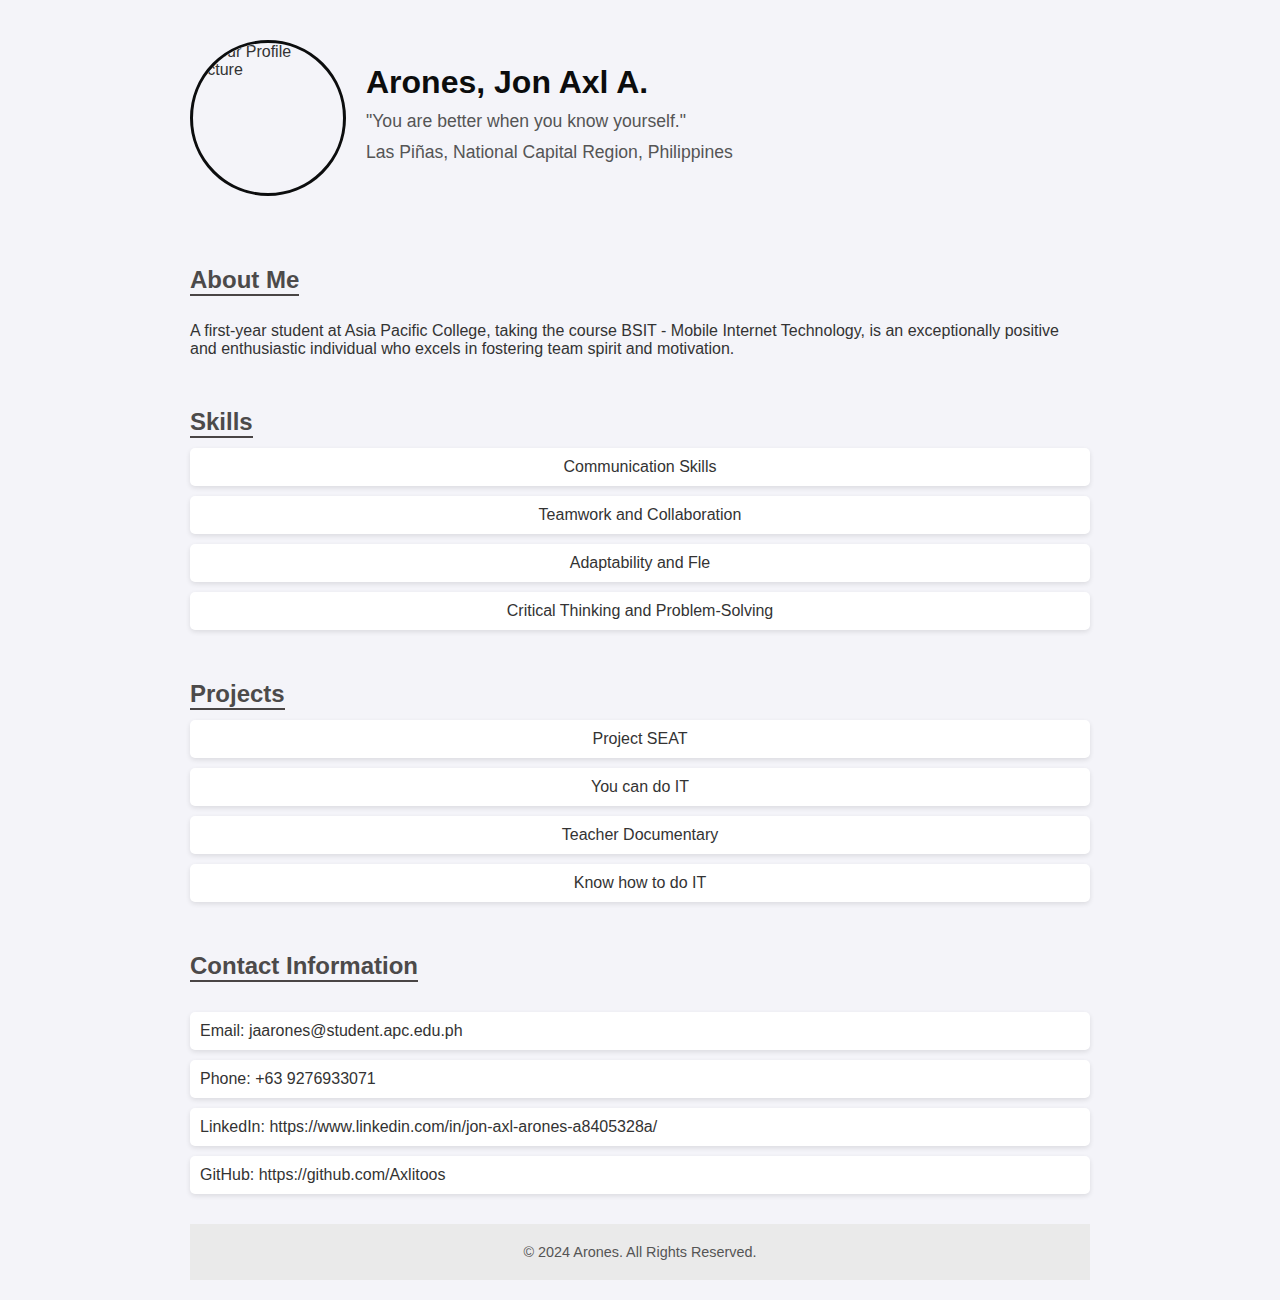
==== about-arones.html @ 86cf7322 "Done" ====
<!DOCTYPE html>
<html lang="en">
<head>
    <meta charset="UTF-8">
    <meta name="viewport" content="width=device-width, initial-scale=1.0">
    <title>Portfolio</title>
    <style>
        body {
            font-family: Arial, sans-serif;
            margin: 0;
            padding: 0;
            background-color: #f4f4f9;
            color: #333;
        }

        .container {
            max-width: 900px;
            margin: 0 auto;
            padding: 20px;
        }

        .header {
            display: flex;
            align-items: center;
            gap: 20px;
            padding: 20px 0;
        }

        .header img {
            border-radius: 50%;
            width: 150px;
            height: 150px;
            object-fit: cover;
            border: 3px solid #0c0d0e;
        }

        .header-content {
            flex: 1;
        }

        .header-content h1 {
            margin: 0;
            font-size: 2em;
            color: #0c0d0d;
        }

        .header-content p {
            margin: 10px 0;
            font-size: 1.1em;
            color: #555;
        }

        .objective {
            margin-top: 10px;
            font-size: 2em;
            color: #333;
        }

        .content {
            margin-top: 30px;
        }

        .section {
            margin-bottom: 30px;
        }

        .section h2 {
            margin-bottom: 10px;
            color: #4c4a4a;
            border-bottom: 2px solid #494545;
            display: inline-block;
        }

        .skills, .projects {
            display: flex;
            flex-wrap: wrap;
            gap: 10px;
        }

        .skills div, .projects div {
            background-color: #fff;
            padding: 10px;
            border-radius: 5px;
            box-shadow: 0 2px 5px rgba(0, 0, 0, 0.1);
            flex: 1 1 calc(50% - 20px);
            text-align: center;
        }

        .contact-info {
            display: flex;
            flex-wrap: wrap;
            gap: 10px;
            margin-top: 20px;
        }

        .contact-info div {
            background-color: #fff;
            padding: 10px;
            border-radius: 5px;
            box-shadow: 0 2px 5px rgba(0, 0, 0, 0.1);
            flex: 1 1 calc(50% - 20px);
        }

        .footer {
            text-align: center;
            padding: 20px;
            font-size: 0.9em;
            color: #555;
            background-color: #eaeaea;
            margin-top: 30px;
        }

        @media (max-width: 600px) {
            .skills div, .projects div, .contact-info div {
                flex: 1 1 100%;
            }

            .header {
                flex-direction: column;
                align-items: center;
                text-align: center;
            }

            .header-content {
                margin-top: 10px;
            }
        }
    </style>
</head>
<body>
    <div class="container">
        <div class="header">
            <img src="Arones_pic.jpg" alt="Your Profile Picture">
            <div class="header-content">
                <h1>Arones, Jon Axl A.</h1>
                <p>"You are better when you know yourself."</p>
                <p class="objective">Las Piñas, National Capital Region, Philippines</p>
            </div>
        </div>

        <div class="content">
            <div class="section">
                <h2>About Me</h2>
                <p>A first-year student at Asia Pacific College, taking the course BSIT - Mobile Internet Technology, is an exceptionally positive and enthusiastic individual who excels in fostering team spirit and motivation.</p>
            </div>

            <div class="section">
                <h2>Skills</h2>
                <div class="skills">
                    <div>Communication Skills</div>
                    <div>Teamwork and Collaboration</div>
                    <div>Adaptability and Fle</div>
                    <div>Critical Thinking and Problem-Solving</div>
                </div>
            </div>

            <div class="section">
                <h2>Projects</h2>
                <div class="projects">
                    <div>Project SEAT</div>
                    <div>You can do IT</div>
                    <div>Teacher Documentary</div>
                    <div>Know how to do IT</div>
                </div>
            </div>

            <div class="section">
                <h2>Contact Information</h2>
                <div class="contact-info">
                    <div>Email: jaarones@student.apc.edu.ph</div>
                    <div>Phone: +63 9276933071</div>
                    <div>LinkedIn: https://www.linkedin.com/in/jon-axl-arones-a8405328a/</div>
                    <div>GitHub: https://github.com/Axlitoos</div>
                </div>
            </div>
        </div>

        <div class="footer">
            &copy; 2024 Arones. All Rights Reserved.
        </div>
    </div>
</body>
</html>
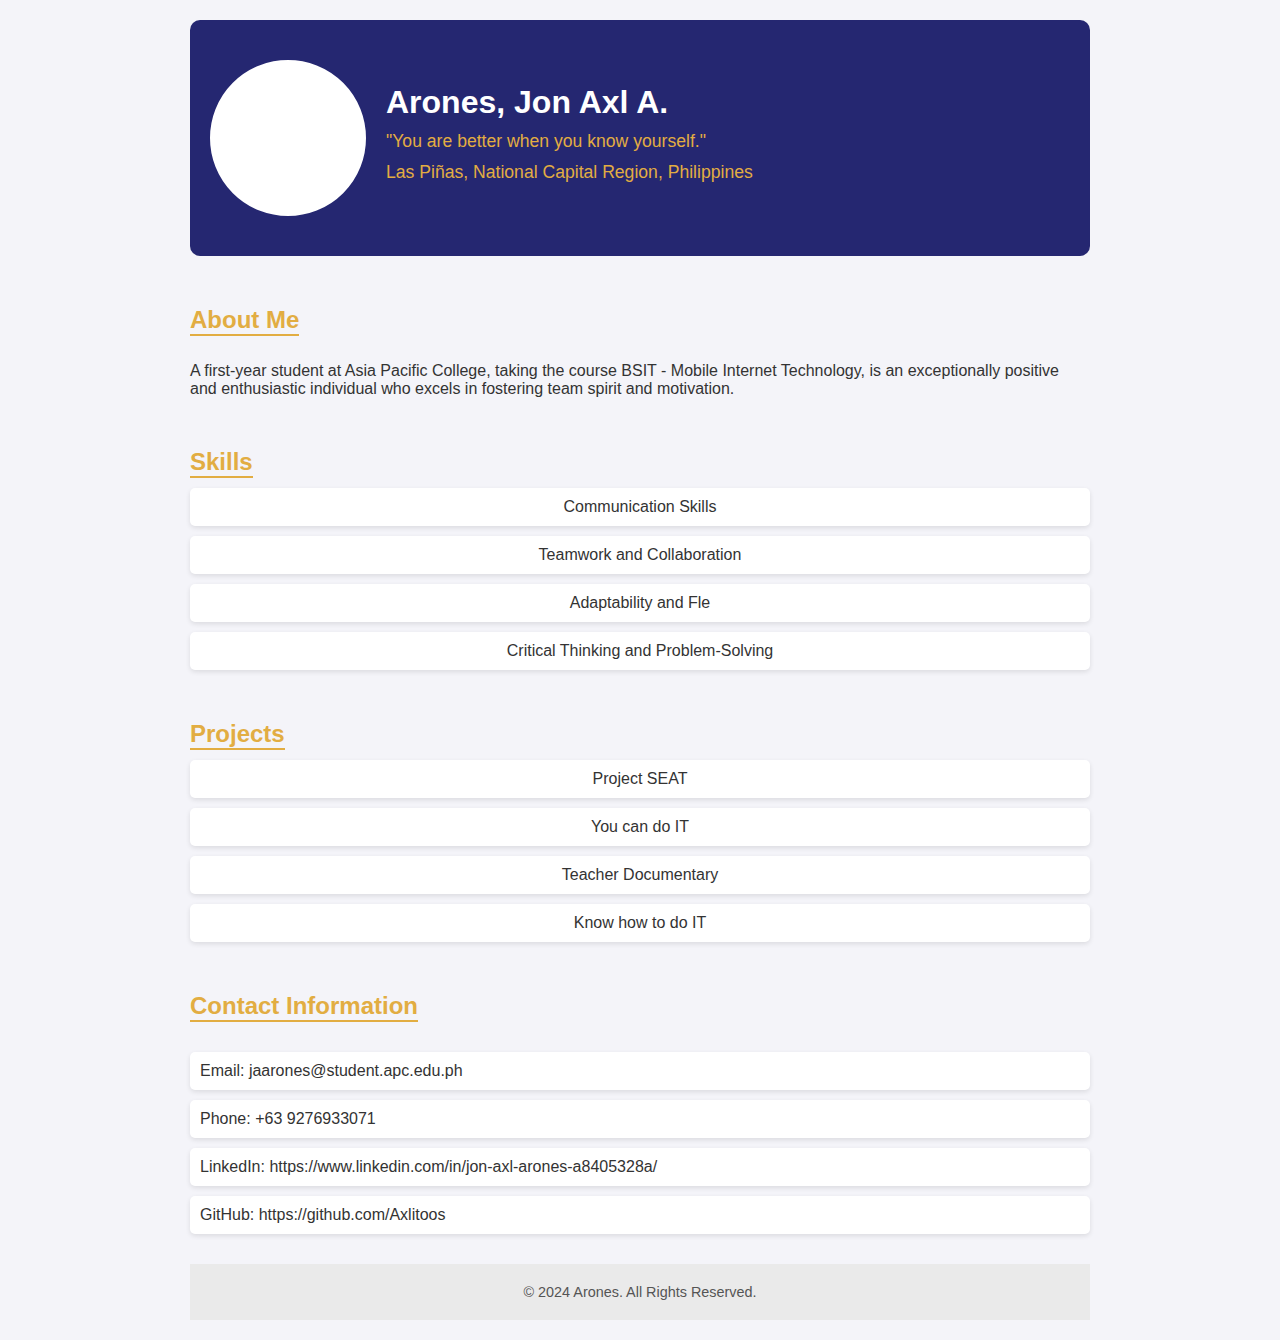
==== commit 4e78dfdd: "inayos lahat" ====
--- a/about-arones.html
+++ b/about-arones.html
@@ -24,6 +24,11 @@
             align-items: center;
             gap: 20px;
             padding: 20px 0;
+            position: relative;
+            background-color: #252771; /* Banner background color */
+            color: white;
+            padding: 40px 20px; /* Adjust padding for better spacing */
+            border-radius: 10px; /* Optional rounded corners */
         }
 
         .header img {
@@ -31,7 +36,8 @@
             width: 150px;
             height: 150px;
             object-fit: cover;
-            border: 3px solid #0c0d0e;
+            border: 3px solid white; /* Highlight the image */
+            background-color: #fff; /* White background */
         }
 
         .header-content {
@@ -41,19 +47,19 @@
         .header-content h1 {
             margin: 0;
             font-size: 2em;
-            color: #0c0d0d;
+            color: #ffffff; /* Text color */
         }
 
         .header-content p {
             margin: 10px 0;
             font-size: 1.1em;
-            color: #555;
+            color: #e2ad42; /* Slightly lighter text color */
         }
 
         .objective {
             margin-top: 10px;
-            font-size: 2em;
-            color: #333;
+            font-size: smaller;
+            color: #dcdcdc;
         }
 
         .content {
@@ -66,8 +72,8 @@
 
         .section h2 {
             margin-bottom: 10px;
-            color: #4c4a4a;
-            border-bottom: 2px solid #494545;
+            color: #e2ad42;
+            border-bottom: 2px solid #e2ad42;
             display: inline-block;
         }
 
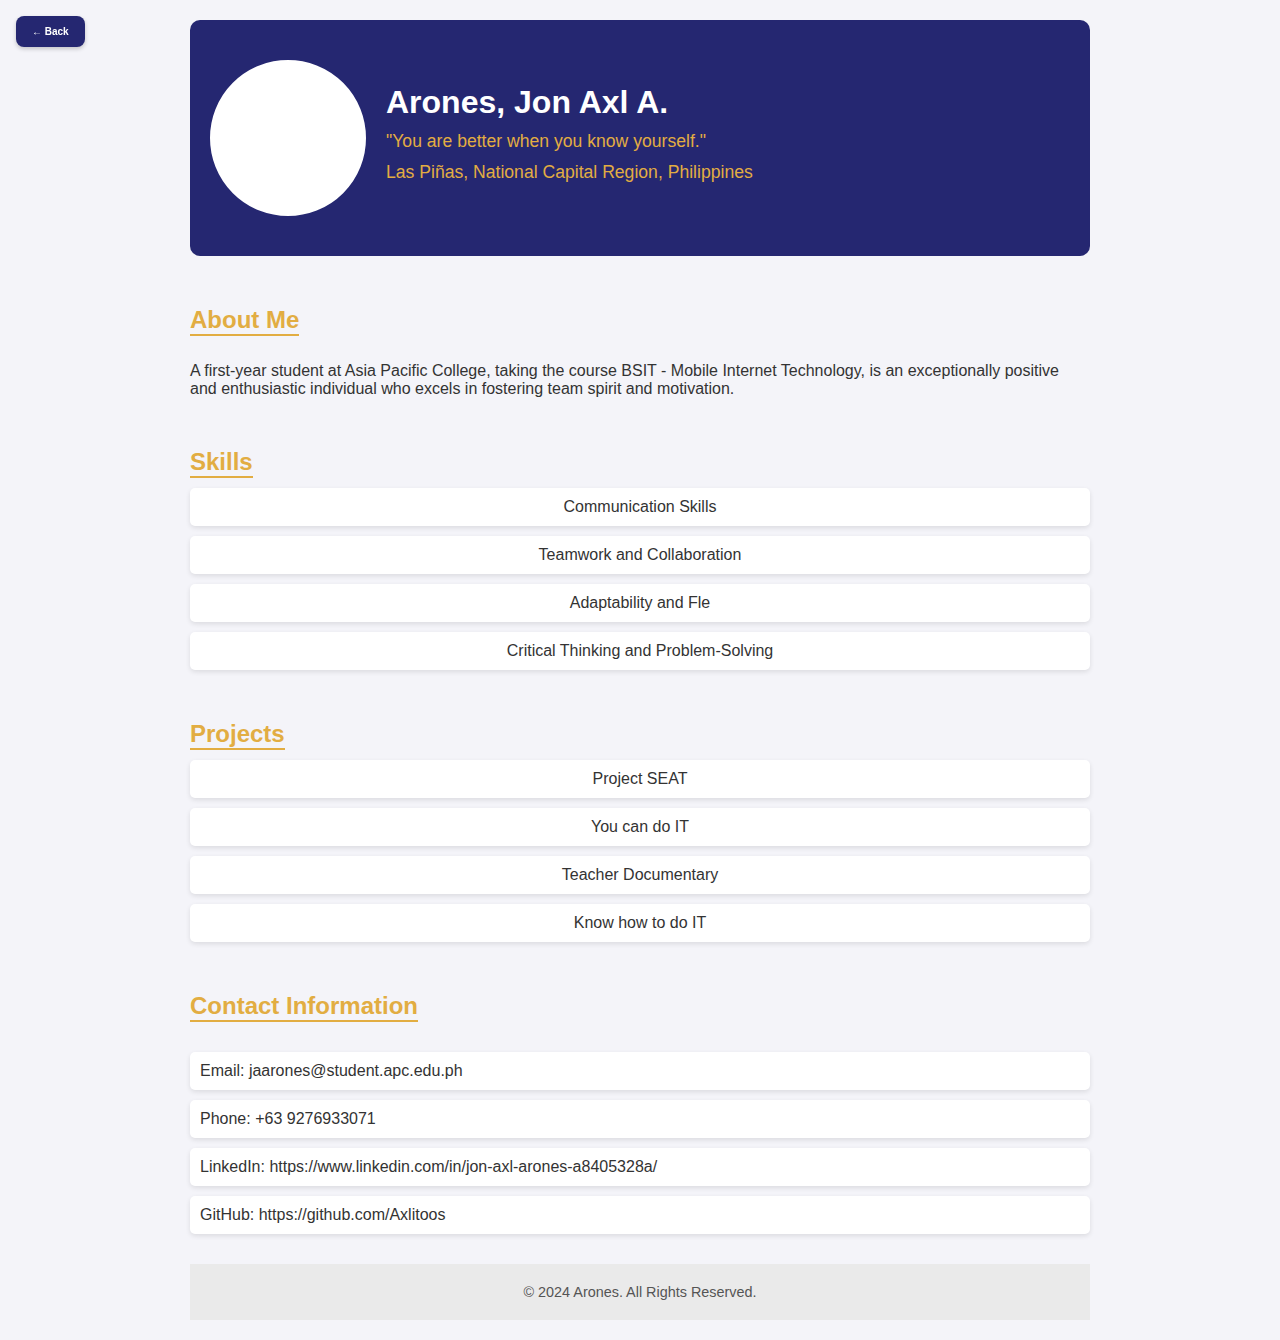
==== commit a189c033: "back home btn" ====
--- a/about-arones.html
+++ b/about-arones.html
@@ -13,6 +13,30 @@
             color: #333;
         }
 
+        .nav-container {
+            position: fixed;
+            top: 16px;
+            left: 16px;
+            z-index: 1000;
+        }
+
+        .back-btn {
+            display: inline-block;
+            padding: 10px 16px;
+            background-color: #252771; /* Blue background */
+            color: white;
+            text-decoration: none;
+            border-radius: 8px; /* Rounded corners */
+            font-size: 10px;
+            font-weight: bold;
+            box-shadow: 0 2px 4px rgba(0, 0, 0, 0.2); /* Optional shadow for depth */
+            transition: background-color 0.3s ease;
+        }
+
+        .back-btn:hover {
+            background-color: #0056b3; /* Darker blue on hover */
+        }
+
         .container {
             max-width: 900px;
             margin: 0 auto;
@@ -134,6 +158,11 @@
     </style>
 </head>
 <body>
+    <div class="nav-container">
+        <a href="index.html" class="back-btn">
+            &#8592; Back
+        </a>
+    </div>
     <div class="container">
         <div class="header">
             <img src="Arones_pic.jpg" alt="Your Profile Picture">
@@ -186,4 +215,4 @@
         </div>
     </div>
 </body>
-</html>+</html>
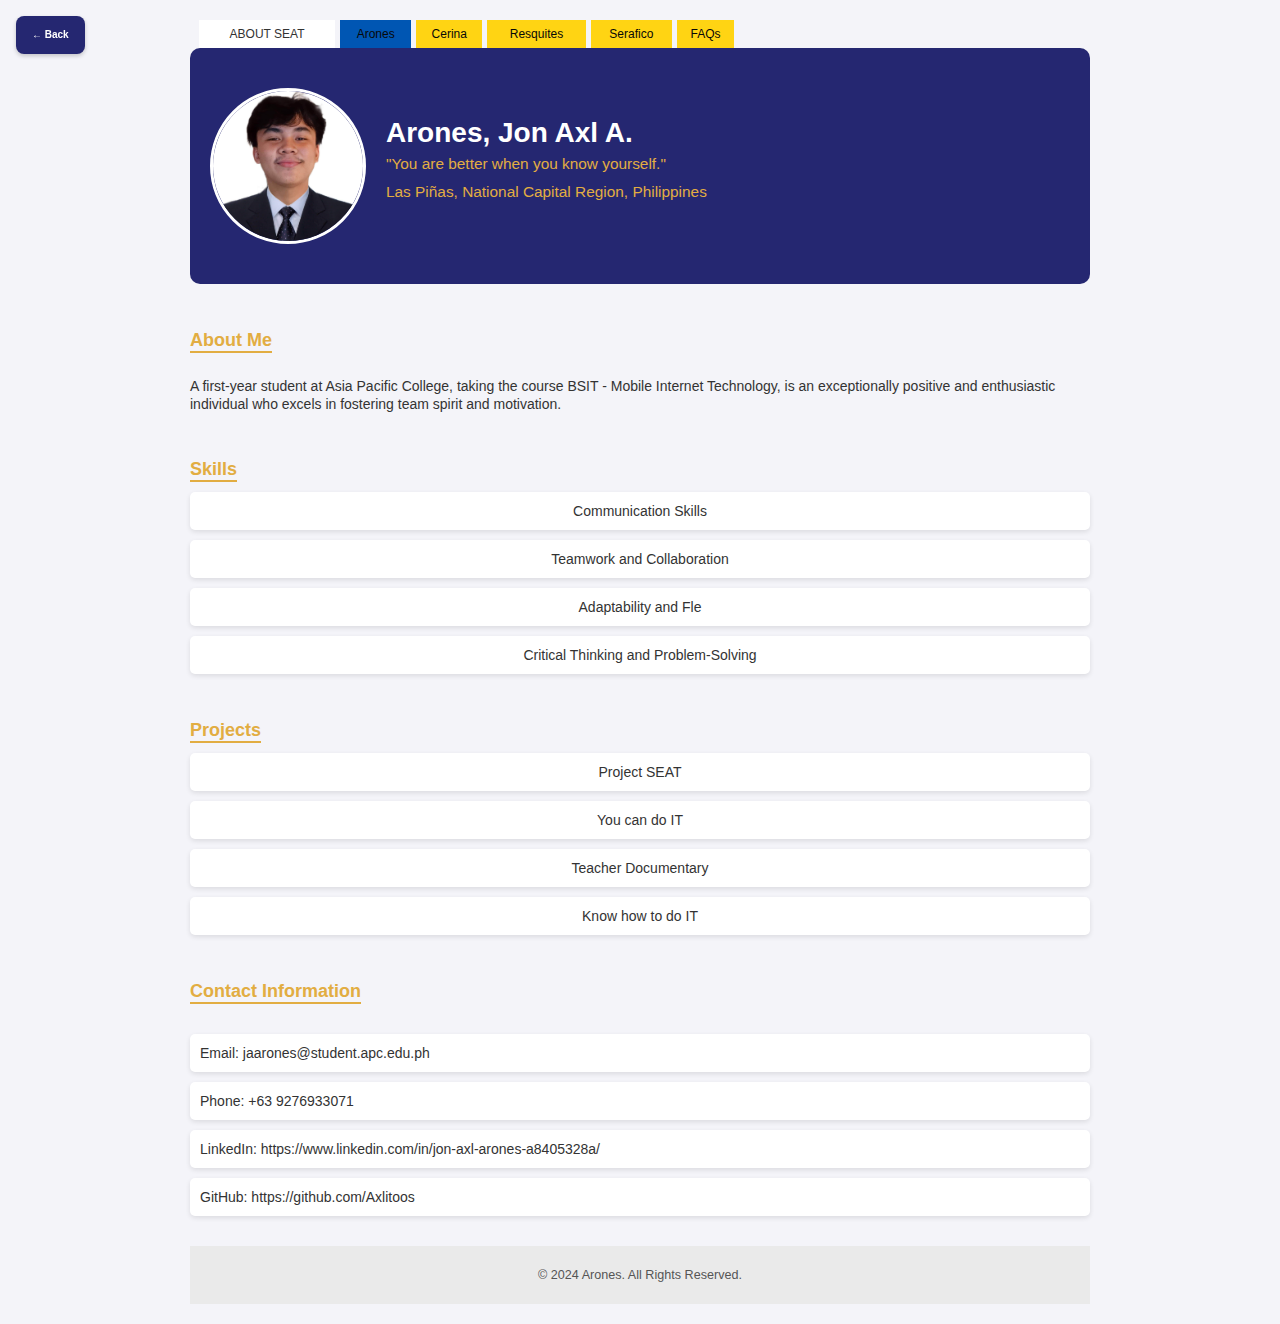
==== commit cb0fab0d: "Added logo for seat and minor revisions, wont commit on remote repo tho" ====
--- a/about-arones.html
+++ b/about-arones.html
@@ -3,7 +3,10 @@
 <head>
     <meta charset="UTF-8">
     <meta name="viewport" content="width=device-width, initial-scale=1.0">
-    <title>Portfolio</title>
+    <title>Jon Axl Arones</title>
+    <link rel="stylesheet" href="style.css">
+    <link rel="icon" href="/images/seat-logo.png">
+    
     <style>
         body {
             font-family: Arial, sans-serif;
@@ -157,15 +160,26 @@
         }
     </style>
 </head>
+
+
 <body>
     <div class="nav-container">
         <a href="index.html" class="back-btn">
             &#8592; Back
         </a>
     </div>
-    <div class="container">
+    <div class="container" style="">
+        <ul id="topnav">
+            <li><a class="active">ABOUT SEAT</a></li>
+            <li><a href="about-arones.html" style="background-color: #0056b3;">Arones</a></li>
+            <li><a href="about-cerina.html">Cerina</a></li>
+            <li><a href="about-resquites.html">Resquites</a></li>
+            <li><a href="about-serafico.html">Serafico</a></li>
+            <li><a href="#">FAQs</a></li>
+        </ul>
+        
         <div class="header">
-            <img src="Arones_pic.jpg" alt="Your Profile Picture">
+            <img src="/images/arones-pic.jpg" alt="Arones' pfp">
             <div class="header-content">
                 <h1>Arones, Jon Axl A.</h1>
                 <p>"You are better when you know yourself."</p>
--- a/style.css
+++ b/style.css
@@ -0,0 +1,363 @@
+body {
+    background: rgb(255, 212, 19);
+    color: #111;
+    margin: 0;
+    font-family: 'Open Sans', sans-serif;
+    font-size: 14px;
+    line-height: 18px;
+}
+h1 {
+    font-size: 20px;
+    line-height: 24px;
+}
+h2 {
+    font-size: 18px;
+    line-height: 22px;
+}
+h3 {
+    font-size: 16px;
+    line-height: 20px;
+}
+a {
+    background-color: inherit;
+    color: #996;
+}
+blockquote {
+    background-color: inherit;
+    color: rgb(117, 98, 12);
+    font: italic 15px "Time New Roman", serif;
+    border-left: 10px solid rgb(255, 212, 19);
+    padding: 2px 15px;
+}
+#wrapper {
+    background: rgb(255, 250, 250);
+    padding: 10px;
+    margin: 1% auto;
+    width: 90%;
+    border-radius: 8px;
+}
+#wrapper-profile {
+    background: rgb(255, 250, 250);
+    padding: 10px;
+    margin: 1% auto;
+    width: 90%;
+    border-radius: 8px;
+    justify-content: center;
+}
+
+#profile-bg {
+    margin-top: 10px;
+    margin-left: 15px;
+    background-position: center center;
+    padding: 10px;
+    width: 96%;
+    padding-bottom: 20px;
+    height: 280px;
+    border: 0px;
+    color: #fff;
+    background-image: url(/images/bg-test.jpg); 
+    background-size: cover;
+    background-repeat: no-repeat;
+    border-radius: 8px;
+    position: relative;
+    text-align: left;
+}
+
+#user-pfp {
+    position: absolute;
+    bottom: -50px;
+    margin-left: 20px;
+    border-radius: 50%;
+    width: 180px;
+    height: 180px;
+    border: 3px solid white;
+    overflow: hidden;
+}
+
+#user-pfp img {
+   width: 100%;
+   height: 100%;
+   object-fit: cover;
+   border-radius: 50%;
+}
+
+#user-name {
+    margin-left: 20px;
+    margin-top: 380px;
+    font-size: 28px;
+    font-weight: bold;
+    color: #000000;
+}
+
+#user-deets {
+    margin-left: 20px;
+    font-size: 16px;
+    font-weight: lighter;
+    color: #000000;
+}
+
+#banner {
+    position: relative;
+    padding: 10px;
+    padding-bottom: 20px;
+    height: 350px;
+    border: 0px;
+    color: #fff;
+    background-image: url(/images/banner-bg.png);
+    background-size: cover;
+    background-repeat: no-repeat;
+
+    border-radius: 8px;
+}
+#banner h1 {
+    font-size: 32px;
+}
+#banner h1 em {
+    font-style: normal;
+    text-decoration: none;
+    color: #ffffff;
+}
+ul#topnav {
+    list-style-type: none;
+    margin: 0 0 0 1%;
+    display: table;
+    padding: 0;
+    width: 60%;
+    position: top;
+    bottom: 0;
+}
+ul#topnav li {
+    display: table-cell;
+    text-align: center;
+}
+ul#topnav li a {
+background-color: rgb(255, 212, 19);
+    color: rgb(8, 8, 8);
+    border: none;
+    display: block;
+    margin-right: 5px;
+    padding: 5px 0px;
+    text-decoration: none;
+    font-size: 12px;
+}
+ul#topnav li a.active,
+ul#topnav li a.active:hover {
+    background: #fff;
+    color: #333;
+}
+ul#topnav li a:hover {
+    background: #cc9;
+    color: #111;
+}
+#layout {
+    display: flex;
+}
+
+#sidebar {
+    background: #fff;
+    float: right;
+    width: 200px;
+    padding: 15px;
+    font-size: 12px;
+}
+#sidebar-left {
+    background: #fff;
+    float: left;
+    width: 200px;
+    padding: 15px;
+    font-size: 12px;
+}
+
+#sidebar1 {
+    margin-top: 180px;
+    background: #fff;
+    float: right;
+    width: 200px;
+    padding: 15px;
+    font-size: 12px;
+}
+#sidebar-left1 {
+    margin-top: 180px;
+    background: #fff;
+    float: left;
+    width: 200px;
+    padding: 15px;
+    font-size: 12px;
+}
+
+#sidebar1 h2 {
+    background-color: inherit;
+    color: #996;
+    font:  normal 16px Arial, sans-serif;
+    border-bottom: 2px solid rgb(212, 166, 13);
+    padding:  8px 0 5px 0;
+}
+#sidebar-left1 h2 {
+    background-color: inherit;
+    color: #996;
+    font:  normal 16px Arial, sans-serif;
+    border-bottom: 2px solid rgb(212, 166, 13);
+    padding:  8px 0 5px 0;
+}
+
+#sidebar1 ul {
+    list-style: none;
+    padding: 2px;
+    margin: 0;
+}
+#sidebar-left1 ul {
+    list-style: none;
+    padding: 2px;
+    margin: 0;
+}
+
+#sidebar1 ul li {
+    list-style-position: inside;
+    padding: 0 0 10px 20px;
+    text-indent: 1px;
+}
+
+#sidebar1 ul li a {
+    background-color: inherit;
+    color: #333;
+    text-decoration: none;
+    padding: 5px 2px;
+    display: block;
+}
+
+#sidebar1 ul li a:hover {
+    background-color: #cc9;
+    color: #fff;
+}
+
+#sidebar1 ul li a::before {
+    content: "\00BB";
+    color: #996;
+}
+
+
+#sidebar h2 {
+    background-color: inherit;
+    color: #996;
+    font:  normal 16px Arial, sans-serif;
+    border-bottom: 2px solid rgb(212, 166, 13);
+    padding:  8px 0 5px 0;
+}
+#sidebar-left h2 {
+    background-color: inherit;
+    color: #996;
+    font:  normal 16px Arial, sans-serif;
+    border-bottom: 2px solid rgb(212, 166, 13);
+    padding:  8px 0 5px 0;
+}
+
+#sidebar ul {
+    list-style: none;
+    padding: 2px;
+    margin: 0;
+}
+#sidebar-left ul {
+    list-style: none;
+    padding: 2px;
+    margin: 0;
+}
+
+#sidebar ul li {
+    list-style-position: inside;
+    padding: 0 0 10px 20px;
+    text-indent: 1px;
+}
+
+#sidebar ul li a {
+    background-color: inherit;
+    color: #333;
+    text-decoration: none;
+    padding: 5px 2px;
+    display: block;
+}
+
+#sidebar ul li a:hover {
+    background-color: #cc9;
+    color: #fff;
+}
+
+#sidebar ul li a::before {
+    content: "\00BB";
+    color: #996;
+}
+
+#content {
+    text-align:left;
+    padding: 20px;
+    margin-right: 245px;
+}
+
+#content1 {
+    margin-top: 180px;
+    text-align:left;
+    padding: 20px;
+    margin-right: 245px;
+}
+
+#content1 h1 {
+    font: normal 18px Arial, sans-serif;
+}
+#content1 ul li::before {
+    content: "\00BB";
+    color: #996;
+}
+#content1 ul {
+    list-style: none;
+}
+
+
+#content h1 {
+    font: normal 18px Arial, sans-serif;
+}
+#content ul li::before {
+    content: "\00BB";
+    color: #996;
+}
+#content ul {
+    list-style: none;
+}
+#footer {
+    text-align: center;
+    padding: 10px;
+    padding-bottom: 30px;
+    height: 20px;
+    color: #333;
+    font-size: 12px;
+    background: #c2c1c1;
+    clear: both;
+    border-radius: 8px;
+}
+
+body {
+    margin: 0;
+    font-family: Arial, sans-serif;
+}
+
+.nav-container {
+    position: fixed;
+    top: 16px;
+    left: 16px;
+}
+
+.back-btn {
+    display: inline-block;
+    padding: 10px 16px;
+    background-color: #252771; /* Blue background */
+    color: white;
+    text-decoration: none;
+    border-radius: 8px; /* Rounded corners */
+    font-size: 10px;
+    font-weight: bold;
+    box-shadow: 0 2px 4px rgba(0, 0, 0, 0.2); /* Optional shadow for depth */
+    transition: background-color 0.3s ease;
+}
+
+.back-btn:hover {
+    background-color: #252771; /* Darker blue on hover */
+}
+
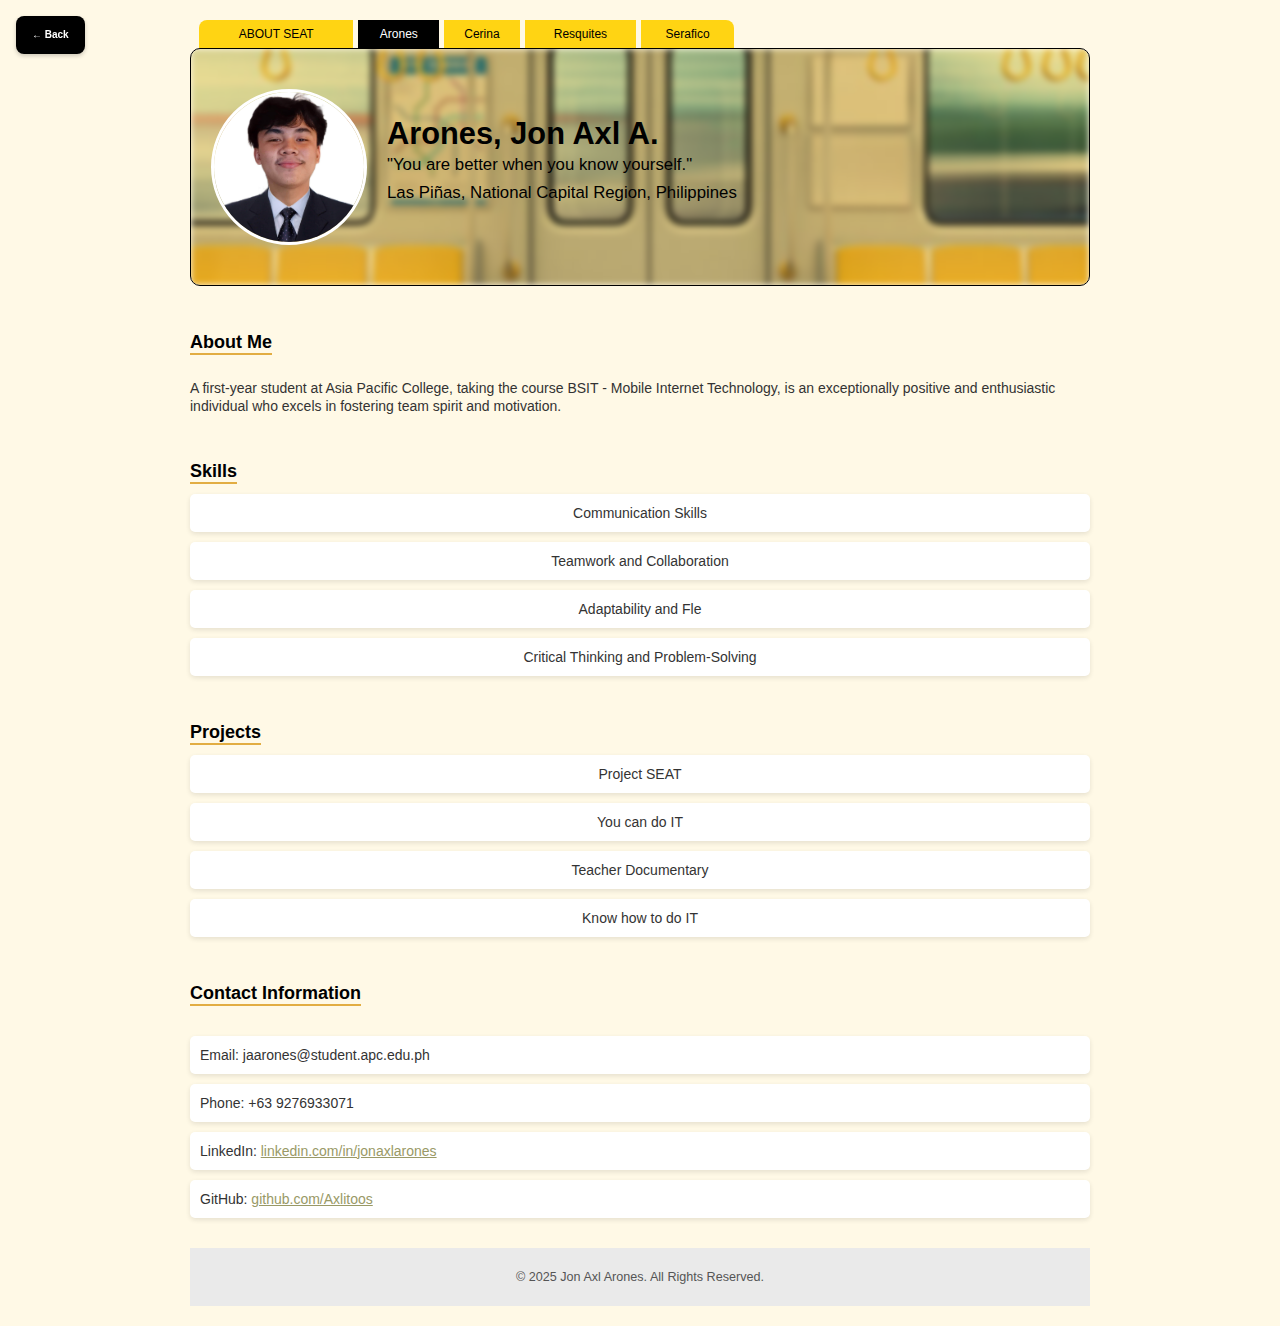
==== commit 5642686e: "Modified most of the UI for cleaner and more cohesive look" ====
--- a/about-arones.html
+++ b/about-arones.html
@@ -6,159 +6,7 @@
     <title>Jon Axl Arones</title>
     <link rel="stylesheet" href="style.css">
     <link rel="icon" href="/images/seat-logo.png">
-    
-    <style>
-        body {
-            font-family: Arial, sans-serif;
-            margin: 0;
-            padding: 0;
-            background-color: #f4f4f9;
-            color: #333;
-        }
 
-        .nav-container {
-            position: fixed;
-            top: 16px;
-            left: 16px;
-            z-index: 1000;
-        }
-
-        .back-btn {
-            display: inline-block;
-            padding: 10px 16px;
-            background-color: #252771; /* Blue background */
-            color: white;
-            text-decoration: none;
-            border-radius: 8px; /* Rounded corners */
-            font-size: 10px;
-            font-weight: bold;
-            box-shadow: 0 2px 4px rgba(0, 0, 0, 0.2); /* Optional shadow for depth */
-            transition: background-color 0.3s ease;
-        }
-
-        .back-btn:hover {
-            background-color: #0056b3; /* Darker blue on hover */
-        }
-
-        .container {
-            max-width: 900px;
-            margin: 0 auto;
-            padding: 20px;
-        }
-
-        .header {
-            display: flex;
-            align-items: center;
-            gap: 20px;
-            padding: 20px 0;
-            position: relative;
-            background-color: #252771; /* Banner background color */
-            color: white;
-            padding: 40px 20px; /* Adjust padding for better spacing */
-            border-radius: 10px; /* Optional rounded corners */
-        }
-
-        .header img {
-            border-radius: 50%;
-            width: 150px;
-            height: 150px;
-            object-fit: cover;
-            border: 3px solid white; /* Highlight the image */
-            background-color: #fff; /* White background */
-        }
-
-        .header-content {
-            flex: 1;
-        }
-
-        .header-content h1 {
-            margin: 0;
-            font-size: 2em;
-            color: #ffffff; /* Text color */
-        }
-
-        .header-content p {
-            margin: 10px 0;
-            font-size: 1.1em;
-            color: #e2ad42; /* Slightly lighter text color */
-        }
-
-        .objective {
-            margin-top: 10px;
-            font-size: smaller;
-            color: #dcdcdc;
-        }
-
-        .content {
-            margin-top: 30px;
-        }
-
-        .section {
-            margin-bottom: 30px;
-        }
-
-        .section h2 {
-            margin-bottom: 10px;
-            color: #e2ad42;
-            border-bottom: 2px solid #e2ad42;
-            display: inline-block;
-        }
-
-        .skills, .projects {
-            display: flex;
-            flex-wrap: wrap;
-            gap: 10px;
-        }
-
-        .skills div, .projects div {
-            background-color: #fff;
-            padding: 10px;
-            border-radius: 5px;
-            box-shadow: 0 2px 5px rgba(0, 0, 0, 0.1);
-            flex: 1 1 calc(50% - 20px);
-            text-align: center;
-        }
-
-        .contact-info {
-            display: flex;
-            flex-wrap: wrap;
-            gap: 10px;
-            margin-top: 20px;
-        }
-
-        .contact-info div {
-            background-color: #fff;
-            padding: 10px;
-            border-radius: 5px;
-            box-shadow: 0 2px 5px rgba(0, 0, 0, 0.1);
-            flex: 1 1 calc(50% - 20px);
-        }
-
-        .footer {
-            text-align: center;
-            padding: 20px;
-            font-size: 0.9em;
-            color: #555;
-            background-color: #eaeaea;
-            margin-top: 30px;
-        }
-
-        @media (max-width: 600px) {
-            .skills div, .projects div, .contact-info div {
-                flex: 1 1 100%;
-            }
-
-            .header {
-                flex-direction: column;
-                align-items: center;
-                text-align: center;
-            }
-
-            .header-content {
-                margin-top: 10px;
-            }
-        }
-    </style>
 </head>
 
 
@@ -168,14 +16,14 @@
             &#8592; Back
         </a>
     </div>
-    <div class="container" style="">
+
+    <div class="container">
         <ul id="topnav">
-            <li><a class="active">ABOUT SEAT</a></li>
-            <li><a href="about-arones.html" style="background-color: #0056b3;">Arones</a></li>
+            <li><a href="index.html" style="border-top-left-radius: 8px;">ABOUT SEAT</a></li>
+            <li><a class="active" href="about-arones.html">Arones</a></li>
             <li><a href="about-cerina.html">Cerina</a></li>
             <li><a href="about-resquites.html">Resquites</a></li>
-            <li><a href="about-serafico.html">Serafico</a></li>
-            <li><a href="#">FAQs</a></li>
+            <li><a href="about-serafico.html" style="border-top-right-radius: 8px;">Serafico</a></li>
         </ul>
         
         <div class="header">
@@ -218,14 +66,14 @@
                 <div class="contact-info">
                     <div>Email: jaarones@student.apc.edu.ph</div>
                     <div>Phone: +63 9276933071</div>
-                    <div>LinkedIn: https://www.linkedin.com/in/jon-axl-arones-a8405328a/</div>
-                    <div>GitHub: https://github.com/Axlitoos</div>
+                    <div>LinkedIn: <a href="https://www.linkedin.com/in/jon-axl-arones-a8405328a/" target="_blank">linkedin.com/in/jonaxlarones</a></div>
+                    <div>GitHub: <a href="https://github.com/Axlitoos" target="_blank">github.com/Axlitoos</a></div>
                 </div>
             </div>
         </div>
 
         <div class="footer">
-            &copy; 2024 Arones. All Rights Reserved.
+            &copy; 2025 Jon Axl Arones. All Rights Reserved.
         </div>
     </div>
 </body>
--- a/style.css
+++ b/style.css
@@ -106,7 +106,6 @@
     background-image: url(/images/banner-bg.png);
     background-size: cover;
     background-repeat: no-repeat;
-
     border-radius: 8px;
 }
 #banner h1 {
@@ -131,8 +130,8 @@
     text-align: center;
 }
 ul#topnav li a {
-background-color: rgb(255, 212, 19);
-    color: rgb(8, 8, 8);
+    background-color: rgb(255, 212, 19);
+    color: #000000;
     border: none;
     display: block;
     margin-right: 5px;
@@ -140,10 +139,13 @@
     text-decoration: none;
     font-size: 12px;
 }
-ul#topnav li a.active,
+ul#topnav li a.active {
+    background:black;
+    color: white;
+}
 ul#topnav li a.active:hover {
-    background: #fff;
-    color: #333;
+    background: rgb(71, 70, 70);
+    color: #ffffff;
 }
 ul#topnav li a:hover {
     background: #cc9;
@@ -151,6 +153,15 @@
 }
 #layout {
     display: flex;
+}
+#squidman {
+    color:white; 
+    font-size:12px; 
+    font-weight:bold
+}
+#squidman:hover{
+    background: #249f9c; 
+    color: rgb(255, 255, 255);
 }
 
 #sidebar {
@@ -361,3 +372,176 @@
     background-color: #252771; /* Darker blue on hover */
 }
 
+#body-index {
+    font-family: Arial, sans-serif;
+    margin: 0;
+    padding: 0;
+    background-color: rgb(212, 166, 13);
+    color: #333;
+}
+
+        body {
+            font-family: Arial, sans-serif;
+            margin: 0;
+            padding: 0;
+            background-color: #FFF9E6;
+            color: #333;
+        }
+
+        .nav-container {
+            position: fixed;
+            top: 16px;
+            left: 16px;
+            z-index: 1000;
+        }
+
+        .back-btn {
+            display: inline-block;
+            padding: 10px 16px;
+            background-color: black;
+            color: white;
+            text-decoration: none;
+            border-radius: 8px; /* Rounded corners */
+            font-size: 10px;
+            font-weight: bold;
+            box-shadow: 0 2px 4px rgba(0, 0, 0, 0.2); /* Optional shadow for depth */
+            transition: background-color 0.3s ease;
+        }
+
+        .back-btn:hover {
+            background-color: rgb(47, 47, 47); /* Darker blue on hover */
+        }
+
+        .container {
+            max-width: 900px;
+            margin: 0 auto;
+            padding: 20px;
+        }
+
+        .header {
+            display: flex;
+            align-items: center;
+            gap: 20px;
+            position: relative;
+            color: white;
+            padding: 40px 20px; /* Adjust padding for better spacing */
+            border-radius: 10px; /* Optional rounded corners */
+            border: 1px solid black;
+            overflow: hidden; /* Ensure content doesn't overflow the blurred background */
+        }
+        
+        .header::before {
+            content: '';
+            position: absolute;
+            top: 0;
+            left: 0;
+            width: 100%;
+            height: 100%;
+            background-image: url(/images/profile-bg-img.png);
+            background-size: cover;
+            background-position: center;
+            filter: blur(3px); /* Apply blur to the background image */
+            z-index: -1; /* Place it behind the content */
+        }
+        
+
+        .header img {
+            border-radius: 50%;
+            width: 150px;
+            height: 150px;
+            object-fit: cover;
+            border: 3px solid white; /* Highlight the image */
+            background-color: #fff; /* White background */
+        }
+
+        .header-content {
+            flex: 1;
+        }
+
+        .header-content h1 {
+            margin: 0;
+            font-size: 2.2em;
+            color: black; /* Text color */
+        }
+
+        .header-content p {
+            margin: 10px 0;
+            font-size: 1.2em;
+            color: black; /* Slightly lighter text color */
+        }
+
+        .objective {
+            margin-top: 10px;
+            font-size: smaller;
+            color: #dcdcdc;
+        }
+
+        .content {
+            margin-top: 30px;
+        }
+
+        .section {
+            margin-bottom: 30px;
+        }
+
+        .section h2 {
+            margin-bottom: 10px;
+            color: black;
+            border-bottom: 2px solid #e2ad42;
+            display: inline-block;
+        }
+
+        .skills, .projects {
+            display: flex;
+            flex-wrap: wrap;
+            gap: 10px;
+        }
+
+        .skills div, .projects div {
+            background-color: #fff;
+            padding: 10px;
+            border-radius: 5px;
+            box-shadow: 0 2px 5px rgba(0, 0, 0, 0.1);
+            flex: 1 1 calc(50% - 20px);
+            text-align: center;
+        }
+
+        .contact-info {
+            display: flex;
+            flex-wrap: wrap;
+            gap: 10px;
+            margin-top: 20px;
+        }
+
+        .contact-info div {
+            background-color: #fff;
+            padding: 10px;
+            border-radius: 5px;
+            box-shadow: 0 2px 5px rgba(0, 0, 0, 0.1);
+            flex: 1 1 calc(50% - 20px);
+        }
+
+        .footer {
+            text-align: center;
+            padding: 20px;
+            font-size: 0.9em;
+            color: #555;
+            background-color: #eaeaea;
+            margin-top: 30px;
+        }
+
+        @media (max-width: 600px) {
+            .skills div, .projects div, .contact-info div {
+                flex: 1 1 100%;
+            }
+
+            .header {
+                flex-direction: column;
+                align-items: center;
+                text-align: center;
+            }
+
+            .header-content {
+                margin-top: 10px;
+            }
+        }
